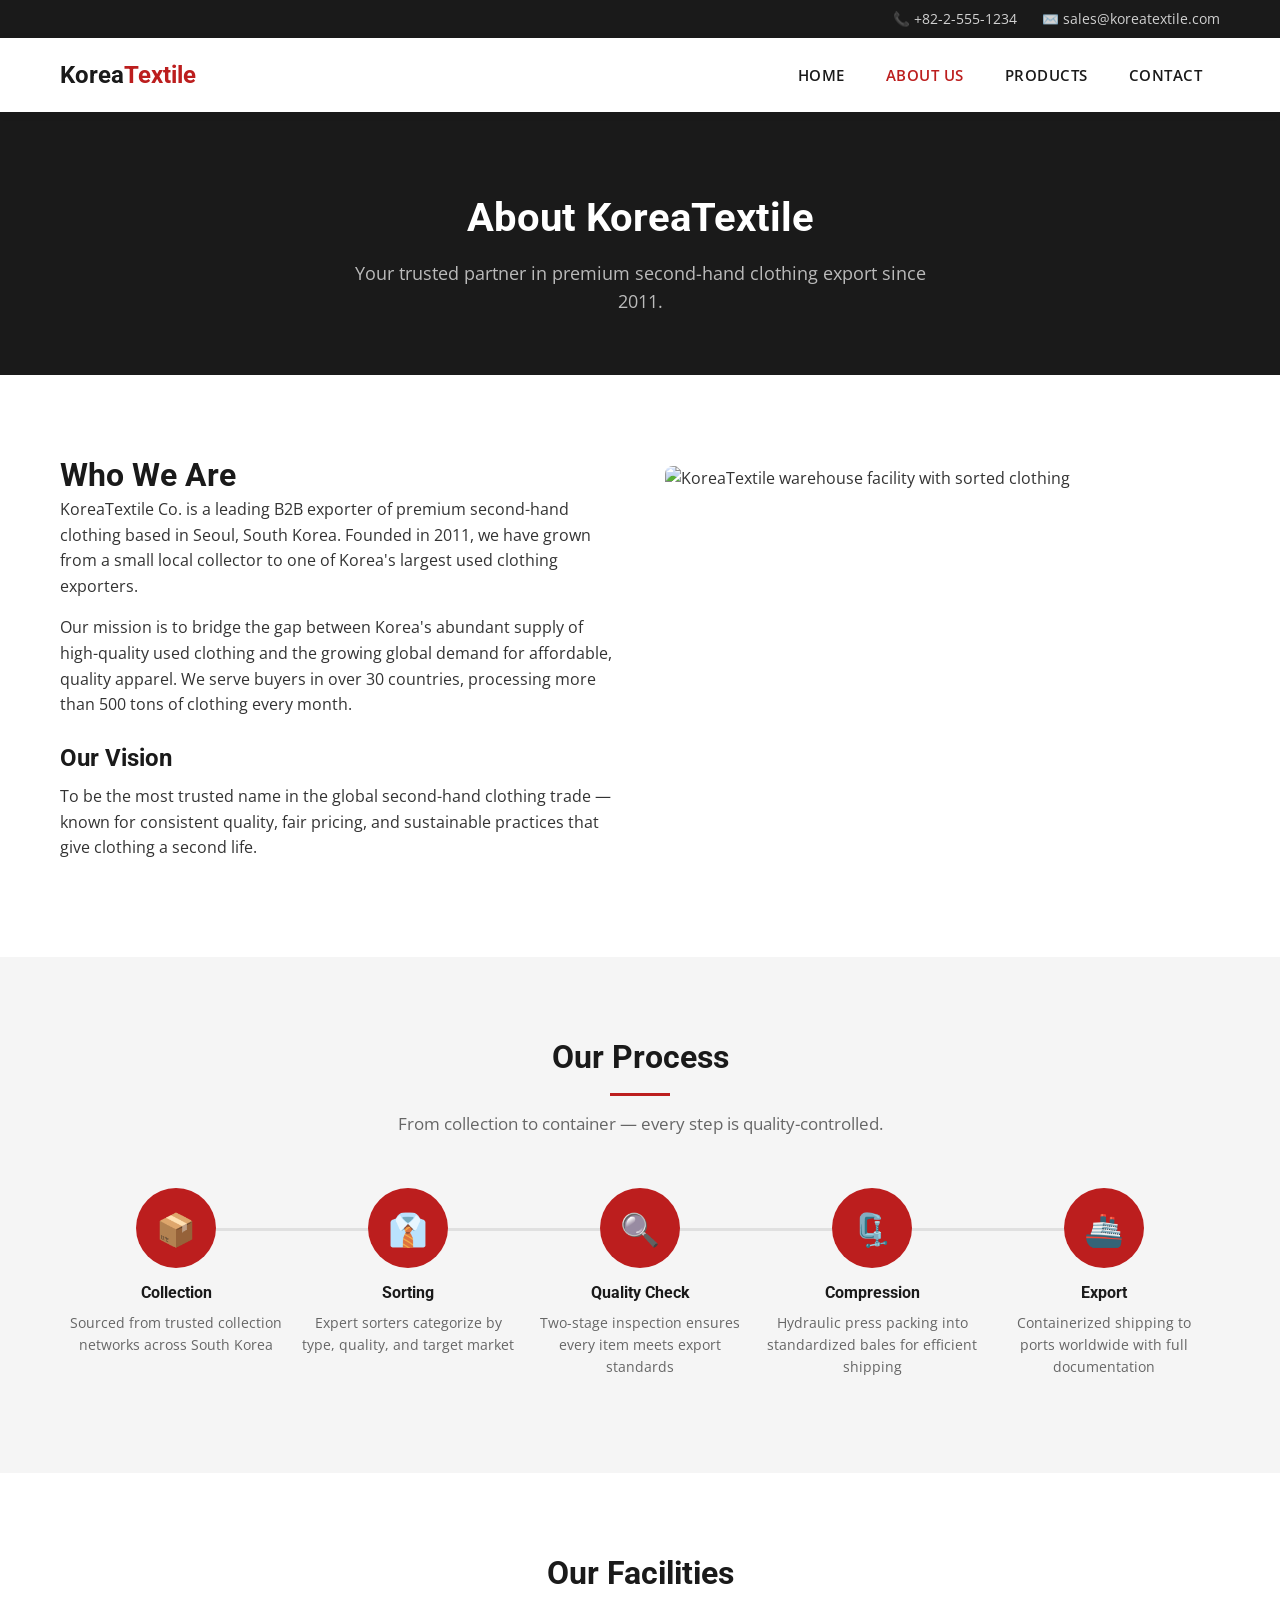
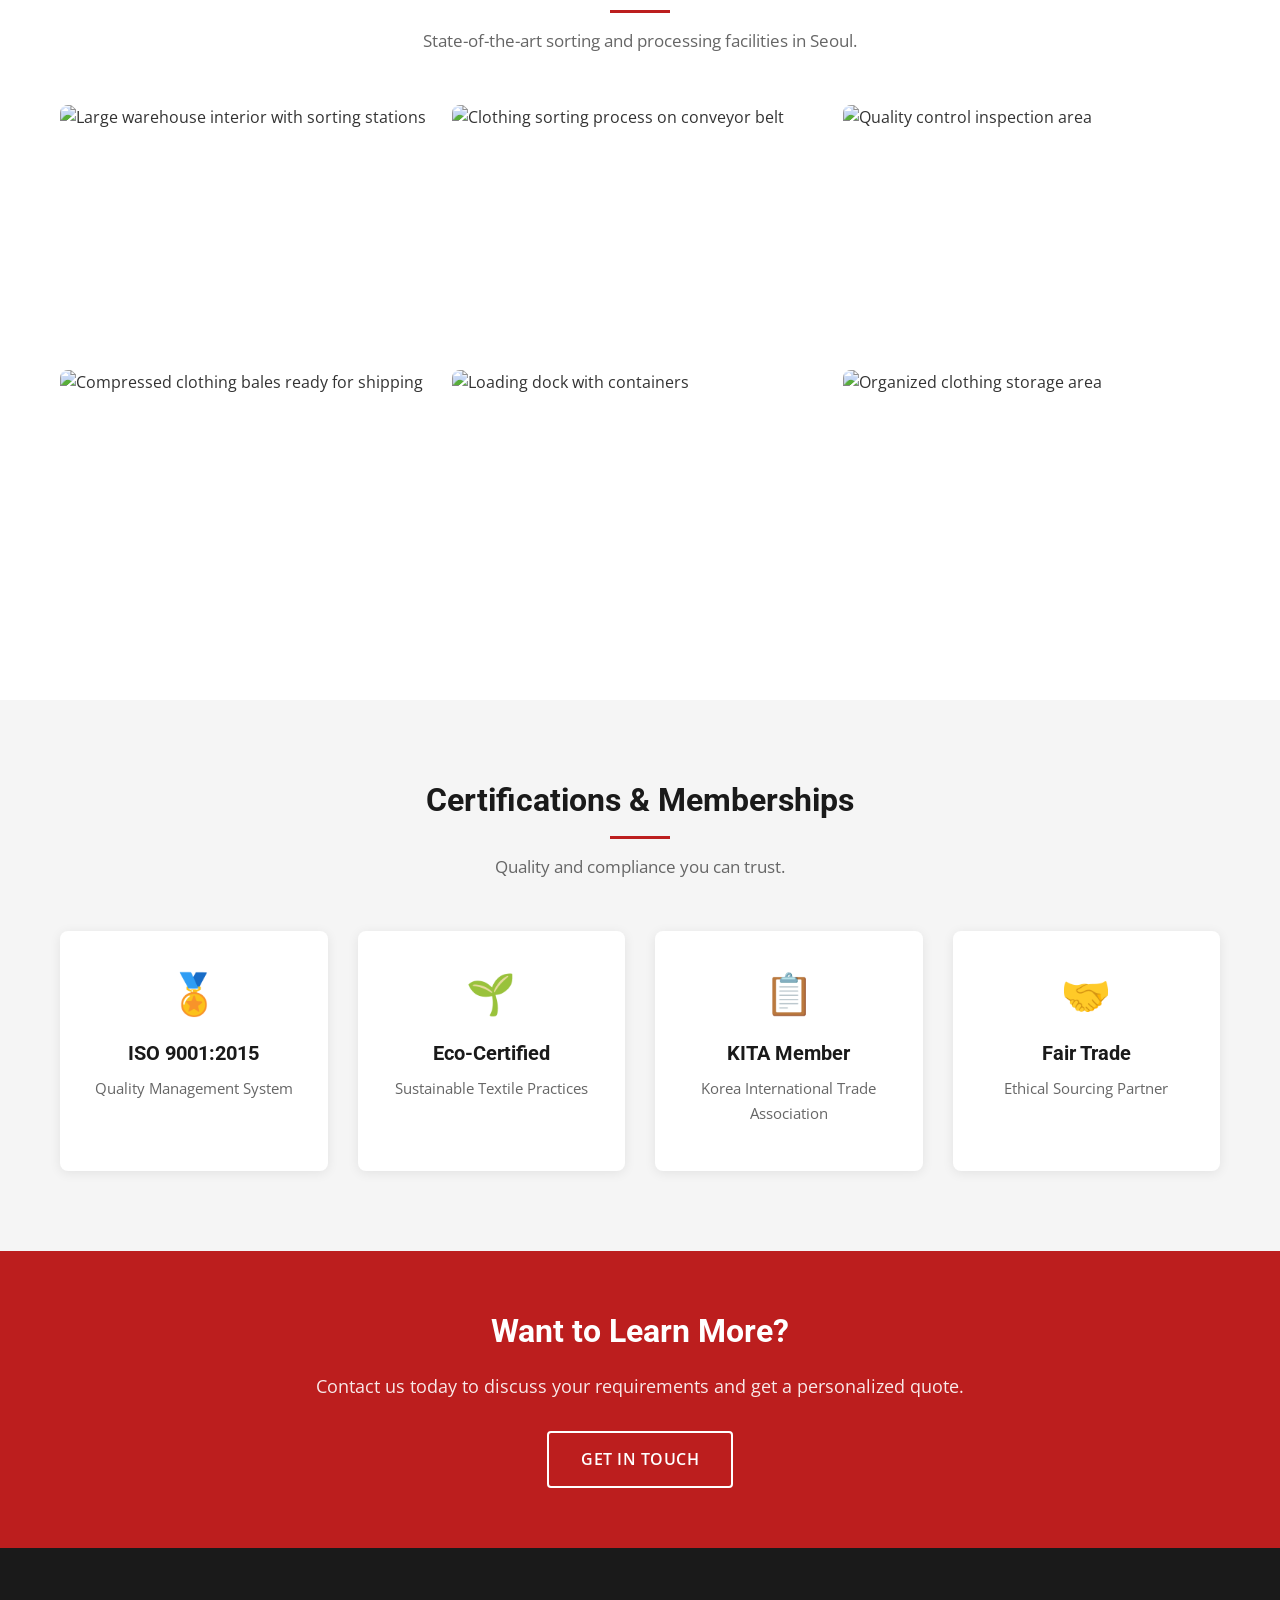
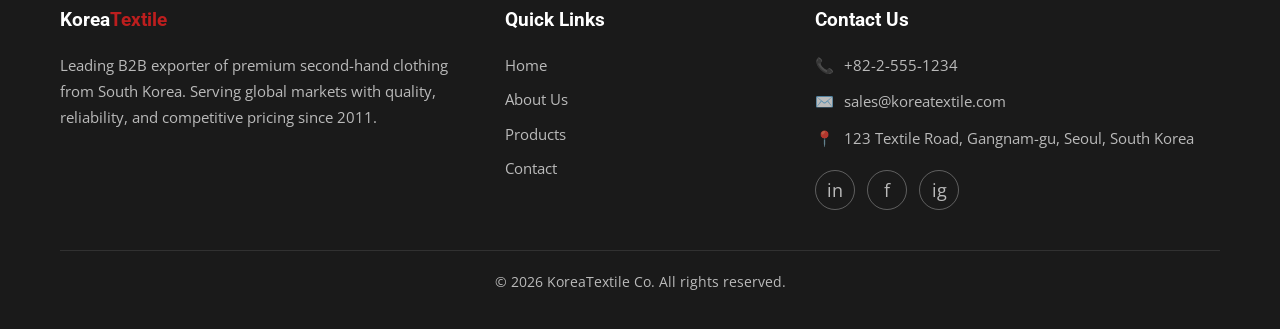
==== about.html @ 9825fd98 "B2B 중고 의류 수출 영문 웹사이트 데모 위시켓 #153612 수주용 정적 HTML 데모 사이트 - 4페이지: Home, About, Products, Contact - Euro" ====
<!DOCTYPE html>
<html lang="en">
<head>
  <meta charset="UTF-8">
  <meta name="viewport" content="width=device-width, initial-scale=1.0">
  <meta name="description" content="Learn about KoreaTextile Co. — our mission, sorting process, facilities, and commitment to quality in second-hand clothing export.">
  <title>About Us | KoreaTextile Co.</title>
  <link rel="preconnect" href="https://fonts.googleapis.com">
  <link href="https://fonts.googleapis.com/css2?family=Open+Sans:wght@400;600;700&family=Roboto:wght@400;700&display=swap" rel="stylesheet">
  <link rel="stylesheet" href="css/style.css">
</head>
<body>

  <!-- Top Bar -->
  <div class="topbar">
    <div class="container">
      <a href="tel:+8225551234">📞 +82-2-555-1234</a>
      <a href="mailto:sales@koreatextile.com">✉️ sales@koreatextile.com</a>
    </div>
  </div>

  <!-- Header -->
  <header class="header">
    <div class="container">
      <a href="index.html" class="nav__logo">Korea<span>Textile</span></a>
      <nav aria-label="Main navigation">
        <ul class="nav__menu">
          <li class="nav__item"><a href="index.html" class="nav__link">Home</a></li>
          <li class="nav__item nav__item--active"><a href="about.html" class="nav__link">About Us</a></li>
          <li class="nav__item"><a href="products.html" class="nav__link">Products</a></li>
          <li class="nav__item"><a href="contact.html" class="nav__link">Contact</a></li>
        </ul>
      </nav>
      <button class="nav__toggle" aria-label="Toggle navigation menu" aria-expanded="false">
        <span></span><span></span><span></span>
      </button>
    </div>
    <div class="nav__overlay"></div>
  </header>

  <main>

  <!-- Page Header -->
  <section class="page-header">
    <div class="container">
      <h1>About KoreaTextile</h1>
      <p>Your trusted partner in premium second-hand clothing export since 2011.</p>
    </div>
  </section>

  <!-- Company Overview -->
  <section class="section fade-in">
    <div class="container">
      <div class="two-col">
        <div>
          <h2>Who We Are</h2>
          <p>KoreaTextile Co. is a leading B2B exporter of premium second-hand clothing based in Seoul, South Korea. Founded in 2011, we have grown from a small local collector to one of Korea's largest used clothing exporters.</p>
          <p>Our mission is to bridge the gap between Korea's abundant supply of high-quality used clothing and the growing global demand for affordable, quality apparel. We serve buyers in over 30 countries, processing more than 500 tons of clothing every month.</p>
          <h3 style="margin-top:25px;margin-bottom:10px;">Our Vision</h3>
          <p>To be the most trusted name in the global second-hand clothing trade — known for consistent quality, fair pricing, and sustainable practices that give clothing a second life.</p>
        </div>
        <img src="https://images.unsplash.com/photo-1553062407-98eeb64c6a62?w=800&q=80" alt="KoreaTextile warehouse facility with sorted clothing" class="two-col__image">
      </div>
    </div>
  </section>

  <!-- Process -->
  <section class="section section--light fade-in">
    <div class="container">
      <div class="section__header">
        <h2>Our Process</h2>
        <p>From collection to container — every step is quality-controlled.</p>
      </div>
      <div class="process">
        <div class="process__step">
          <div class="process__icon">📦</div>
          <div>
            <h4 class="process__title">Collection</h4>
            <p class="process__text">Sourced from trusted collection networks across South Korea</p>
          </div>
        </div>
        <div class="process__step">
          <div class="process__icon">👔</div>
          <div>
            <h4 class="process__title">Sorting</h4>
            <p class="process__text">Expert sorters categorize by type, quality, and target market</p>
          </div>
        </div>
        <div class="process__step">
          <div class="process__icon">🔍</div>
          <div>
            <h4 class="process__title">Quality Check</h4>
            <p class="process__text">Two-stage inspection ensures every item meets export standards</p>
          </div>
        </div>
        <div class="process__step">
          <div class="process__icon">🗜️</div>
          <div>
            <h4 class="process__title">Compression</h4>
            <p class="process__text">Hydraulic press packing into standardized bales for efficient shipping</p>
          </div>
        </div>
        <div class="process__step">
          <div class="process__icon">🚢</div>
          <div>
            <h4 class="process__title">Export</h4>
            <p class="process__text">Containerized shipping to ports worldwide with full documentation</p>
          </div>
        </div>
      </div>
    </div>
  </section>

  <!-- Facility Gallery -->
  <section class="section fade-in">
    <div class="container">
      <div class="section__header">
        <h2>Our Facilities</h2>
        <p>State-of-the-art sorting and processing facilities in Seoul.</p>
      </div>
      <div class="gallery">
        <div class="gallery__item">
          <img src="https://images.unsplash.com/photo-1586528116311-ad8dd3c8310d?w=600&q=80" alt="Large warehouse interior with sorting stations" loading="lazy">
        </div>
        <div class="gallery__item">
          <img src="https://images.unsplash.com/photo-1558618666-fcd25c85f82e?w=600&q=80" alt="Clothing sorting process on conveyor belt" loading="lazy">
        </div>
        <div class="gallery__item">
          <img src="https://images.unsplash.com/photo-1620799140408-edc6dcb6d633?w=600&q=80" alt="Quality control inspection area" loading="lazy">
        </div>
        <div class="gallery__item">
          <img src="https://images.unsplash.com/photo-1558171813-4c088753af8f?w=600&q=80" alt="Compressed clothing bales ready for shipping" loading="lazy">
        </div>
        <div class="gallery__item">
          <img src="https://images.unsplash.com/photo-1586023492125-27b2c045efd7?w=600&q=80" alt="Loading dock with containers" loading="lazy">
        </div>
        <div class="gallery__item">
          <img src="https://images.unsplash.com/photo-1441986300917-64674bd600d8?w=600&q=80" alt="Organized clothing storage area" loading="lazy">
        </div>
      </div>
    </div>
  </section>

  <!-- Certifications -->
  <section class="section section--light fade-in">
    <div class="container">
      <div class="section__header">
        <h2>Certifications &amp; Memberships</h2>
        <p>Quality and compliance you can trust.</p>
      </div>
      <div class="grid grid--4col" style="text-align:center;">
        <div class="card" style="padding:30px;">
          <div class="card__icon">🏅</div>
          <h4 class="card__title">ISO 9001:2015</h4>
          <p class="card__text">Quality Management System</p>
        </div>
        <div class="card" style="padding:30px;">
          <div class="card__icon">🌱</div>
          <h4 class="card__title">Eco-Certified</h4>
          <p class="card__text">Sustainable Textile Practices</p>
        </div>
        <div class="card" style="padding:30px;">
          <div class="card__icon">📋</div>
          <h4 class="card__title">KITA Member</h4>
          <p class="card__text">Korea International Trade Association</p>
        </div>
        <div class="card" style="padding:30px;">
          <div class="card__icon">🤝</div>
          <h4 class="card__title">Fair Trade</h4>
          <p class="card__text">Ethical Sourcing Partner</p>
        </div>
      </div>
    </div>
  </section>

  <!-- CTA -->
  <section class="cta">
    <div class="container">
      <h2>Want to Learn More?</h2>
      <p>Contact us today to discuss your requirements and get a personalized quote.</p>
      <a href="contact.html" class="btn btn--outline">Get in Touch</a>
    </div>
  </section>

  </main>

  <!-- Footer -->
  <footer class="footer">
    <div class="container">
      <div class="footer__grid">
        <div>
          <h3 class="footer__title">Korea<span style="color:var(--primary)">Textile</span></h3>
          <p class="footer__text">Leading B2B exporter of premium second-hand clothing from South Korea. Serving global markets with quality, reliability, and competitive pricing since 2011.</p>
        </div>
        <div>
          <h3 class="footer__title">Quick Links</h3>
          <div class="footer__links">
            <a href="index.html">Home</a>
            <a href="about.html">About Us</a>
            <a href="products.html">Products</a>
            <a href="contact.html">Contact</a>
          </div>
        </div>
        <div>
          <h3 class="footer__title">Contact Us</h3>
          <div class="footer__contact-item">📞 <span>+82-2-555-1234</span></div>
          <div class="footer__contact-item">✉️ <span>sales@koreatextile.com</span></div>
          <div class="footer__contact-item">📍 <span>123 Textile Road, Gangnam-gu, Seoul, South Korea</span></div>
          <div class="footer__social">
            <a href="#" aria-label="LinkedIn">in</a>
            <a href="#" aria-label="Facebook">f</a>
            <a href="#" aria-label="Instagram">ig</a>
          </div>
        </div>
      </div>
      <div class="footer__bottom">
        <p>&copy; 2026 KoreaTextile Co. All rights reserved.</p>
      </div>
    </div>
  </footer>

  <script src="js/main.js"></script>
</body>
</html>
---- css/style.css ----
/* =============================================
   KoreaTextile B2B Demo — style.css
   BEM methodology | Mobile-first responsive
   ============================================= */

/* --- Reset & Base --- */
*, *::before, *::after {
  box-sizing: border-box;
  margin: 0;
  padding: 0;
}

html {
  scroll-behavior: smooth;
  font-size: 16px;
}

body {
  font-family: 'Open Sans', 'Roboto', Arial, sans-serif;
  color: var(--text);
  line-height: 1.6;
  background: var(--white);
}

a {
  color: inherit;
  text-decoration: none;
}

:focus-visible {
  outline: 2px solid var(--primary);
  outline-offset: 2px;
}

ul, ol {
  list-style: none;
}

img {
  max-width: 100%;
  height: auto;
  display: block;
}

/* --- CSS Custom Properties --- */
:root {
  --primary: #bc1e1e;
  --primary-hover: #a01818;
  --dark: #1a1a1a;
  --text: #333333;
  --text-light: #666666;
  --light: #f5f5f5;
  --white: #ffffff;
  --success: #28a745;
  --error: #dc3545;
  --border: #e0e0e0;
  --shadow: 0 2px 12px rgba(0,0,0,0.08);
  --shadow-lg: 0 8px 30px rgba(0,0,0,0.12);
  --transition: 0.3s ease;
  --container: 1200px;
}

/* --- Typography --- */
h1, h2, h3, h4, h5, h6 {
  font-family: 'Roboto', 'Open Sans', Arial, sans-serif;
  font-weight: 700;
  line-height: 1.3;
  color: var(--dark);
}

h1 { font-size: 2.5rem; }
h2 { font-size: 2rem; }
h3 { font-size: 1.5rem; }
h4 { font-size: 1.25rem; }
p { margin-bottom: 1rem; }

@media (max-width: 768px) {
  h1 { font-size: 1.8rem; }
  h2 { font-size: 1.5rem; }
  h3 { font-size: 1.25rem; }
}

/* --- Layout --- */
.container {
  max-width: var(--container);
  margin: 0 auto;
  padding: 0 20px;
}

.section {
  padding: 80px 0;
}

.section--dark {
  background: var(--dark);
  color: var(--white);
}

.section--dark h2,
.section--dark h3 {
  color: var(--white);
}

.section--light {
  background: var(--light);
}

.section__header {
  text-align: center;
  margin-bottom: 50px;
}

.section__header h2 {
  margin-bottom: 15px;
  position: relative;
}

.section__header h2::after {
  content: '';
  display: block;
  width: 60px;
  height: 3px;
  background: var(--primary);
  margin: 15px auto 0;
}

.section__header p {
  color: var(--text-light);
  max-width: 600px;
  margin: 0 auto;
  font-size: 1.05rem;
}

/* --- Grid --- */
.grid {
  display: grid;
  gap: 30px;
}

.grid--2col {
  grid-template-columns: repeat(2, 1fr);
}

.grid--3col {
  grid-template-columns: repeat(3, 1fr);
}

.grid--4col {
  grid-template-columns: repeat(4, 1fr);
}

@media (max-width: 992px) {
  .grid--3col,
  .grid--4col {
    grid-template-columns: repeat(2, 1fr);
  }
}

@media (max-width: 768px) {
  .grid--2col,
  .grid--3col,
  .grid--4col {
    grid-template-columns: 1fr;
  }
}

/* --- Buttons --- */
.btn {
  display: inline-block;
  padding: 14px 32px;
  font-size: 1rem;
  font-weight: 600;
  border: 2px solid transparent;
  border-radius: 4px;
  cursor: pointer;
  transition: all var(--transition);
  text-align: center;
  letter-spacing: 0.5px;
  text-transform: uppercase;
}

.btn--primary {
  background: var(--primary);
  color: var(--white);
  border-color: var(--primary);
}

.btn--primary:hover {
  background: var(--primary-hover);
  border-color: var(--primary-hover);
  transform: translateY(-2px);
  box-shadow: var(--shadow);
}

.btn--outline {
  background: transparent;
  color: var(--white);
  border-color: var(--white);
}

.btn--outline:hover {
  background: var(--white);
  color: var(--dark);
}

.btn--outline-dark {
  background: transparent;
  color: var(--dark);
  border-color: var(--dark);
}

.btn--outline-dark:hover {
  background: var(--dark);
  color: var(--white);
}

/* --- Cards --- */
.card {
  background: var(--white);
  border-radius: 8px;
  overflow: hidden;
  box-shadow: var(--shadow);
  transition: transform var(--transition), box-shadow var(--transition);
}

.card:hover {
  transform: translateY(-5px);
  box-shadow: var(--shadow-lg);
}

.card__image {
  width: 100%;
  height: 250px;
  object-fit: cover;
}

.card__body {
  padding: 25px;
}

.card__icon {
  font-size: 2.5rem;
  margin-bottom: 15px;
}

.card__title {
  font-size: 1.25rem;
  margin-bottom: 10px;
  color: var(--dark);
}

.card__text {
  color: var(--text-light);
  font-size: 0.95rem;
  line-height: 1.6;
}

.card__link {
  display: inline-block;
  margin-top: 15px;
  color: var(--primary);
  font-weight: 600;
  transition: color var(--transition);
}

.card__link:hover {
  color: var(--primary-hover);
}

/* =============================================
   TOP BAR
   ============================================= */
.topbar {
  background: var(--dark);
  color: var(--white);
  padding: 8px 0;
  font-size: 0.85rem;
}

.topbar .container {
  display: flex;
  justify-content: flex-end;
  gap: 25px;
}

.topbar a {
  color: var(--white);
  opacity: 0.8;
  transition: opacity var(--transition);
}

.topbar a:hover {
  opacity: 1;
}

/* =============================================
   HEADER / NAV
   ============================================= */
.header {
  background: var(--white);
  box-shadow: 0 2px 10px rgba(0,0,0,0.05);
  position: sticky;
  top: 0;
  z-index: 1000;
  transition: background var(--transition), box-shadow var(--transition);
}

.header--scrolled {
  background: var(--dark);
  box-shadow: 0 2px 20px rgba(0,0,0,0.2);
}

.header--scrolled .nav__link {
  color: var(--white);
}

.header--scrolled .nav__logo {
  color: var(--white);
}

.header .container {
  display: flex;
  align-items: center;
  justify-content: space-between;
  padding-top: 0;
  padding-bottom: 0;
}

.nav__logo {
  font-family: 'Roboto', sans-serif;
  font-size: 1.5rem;
  font-weight: 700;
  color: var(--dark);
  transition: color var(--transition);
  padding: 18px 0;
}

.nav__logo span {
  color: var(--primary);
}

.nav__menu {
  display: flex;
  gap: 5px;
}

.nav__item {
  position: relative;
}

.nav__link {
  display: block;
  padding: 22px 18px;
  font-weight: 600;
  font-size: 0.95rem;
  color: var(--dark);
  text-transform: uppercase;
  letter-spacing: 0.5px;
  transition: color var(--transition);
}

.nav__link:hover,
.nav__item--active .nav__link {
  color: var(--primary);
}

/* Hamburger */
.nav__toggle {
  display: none;
  flex-direction: column;
  gap: 5px;
  cursor: pointer;
  padding: 10px;
  z-index: 1001;
  background: none;
  border: none;
}

.nav__toggle span {
  display: block;
  width: 25px;
  height: 3px;
  background: var(--dark);
  transition: all var(--transition);
  border-radius: 2px;
}

.header--scrolled .nav__toggle span {
  background: var(--white);
}

.nav__toggle--active span:nth-child(1) {
  transform: rotate(45deg) translate(5px, 6px);
}

.nav__toggle--active span:nth-child(2) {
  opacity: 0;
}

.nav__toggle--active span:nth-child(3) {
  transform: rotate(-45deg) translate(5px, -6px);
}

@media (max-width: 768px) {
  .nav__toggle {
    display: flex;
  }

  .nav__menu {
    position: fixed;
    top: 0;
    right: -100%;
    width: 280px;
    height: 100vh;
    background: var(--dark);
    flex-direction: column;
    padding: 80px 30px 30px;
    gap: 0;
    transition: right var(--transition);
    z-index: 1000;
  }

  .nav__menu--open {
    right: 0;
  }

  .nav__link {
    color: var(--white);
    padding: 15px 0;
    border-bottom: 1px solid rgba(255,255,255,0.1);
  }

  .nav__overlay {
    display: none;
    position: fixed;
    top: 0;
    left: 0;
    width: 100%;
    height: 100%;
    background: rgba(0,0,0,0.5);
    z-index: 999;
  }

  .nav__overlay--active {
    display: block;
  }
}

/* =============================================
   HERO SLIDER
   ============================================= */
.hero {
  position: relative;
  height: 650px;
  overflow: hidden;
}

.hero__slide {
  position: absolute;
  top: 0;
  left: 0;
  width: 100%;
  height: 100%;
  opacity: 0;
  transition: opacity 0.8s ease;
  display: flex;
  align-items: center;
}

.hero__slide--active {
  opacity: 1;
}

.hero__bg {
  position: absolute;
  top: 0;
  left: 0;
  width: 100%;
  height: 100%;
  background-size: cover;
  background-position: center;
}

.hero__overlay {
  position: absolute;
  top: 0;
  left: 0;
  width: 100%;
  height: 100%;
  background: rgba(0, 0, 0, 0.6);
}

.hero__content {
  position: relative;
  z-index: 2;
  color: var(--white);
  max-width: 700px;
}

.hero__title {
  font-size: 3rem;
  font-weight: 700;
  margin-bottom: 20px;
  color: var(--white);
  line-height: 1.2;
}

.hero__subtitle {
  font-size: 1.2rem;
  margin-bottom: 30px;
  opacity: 0.9;
  line-height: 1.6;
}

.hero__controls {
  position: absolute;
  bottom: 30px;
  left: 50%;
  transform: translateX(-50%);
  display: flex;
  gap: 10px;
  z-index: 3;
}

.hero__dot {
  width: 12px;
  height: 12px;
  border-radius: 50%;
  background: rgba(255, 255, 255, 0.4);
  cursor: pointer;
  transition: background var(--transition);
  border: none;
}

.hero__dot--active {
  background: var(--primary);
}

.hero__arrow {
  position: absolute;
  top: 50%;
  transform: translateY(-50%);
  z-index: 3;
  background: rgba(0, 0, 0, 0.4);
  color: var(--white);
  border: none;
  width: 50px;
  height: 50px;
  font-size: 1.5rem;
  cursor: pointer;
  transition: background var(--transition);
  display: flex;
  align-items: center;
  justify-content: center;
}

.hero__arrow:hover {
  background: var(--primary);
}

.hero__arrow--prev {
  left: 20px;
}

.hero__arrow--next {
  right: 20px;
}

@media (max-width: 768px) {
  .hero {
    height: 500px;
  }

  .hero__title {
    font-size: 1.8rem;
  }

  .hero__subtitle {
    font-size: 1rem;
  }

  .hero__arrow {
    width: 40px;
    height: 40px;
    font-size: 1.2rem;
  }
}

/* =============================================
   WHY CHOOSE US
   ============================================= */
.features .card {
  text-align: center;
  padding: 40px 25px;
}

.features .card__icon {
  font-size: 3rem;
}

/* =============================================
   STATISTICS BAR
   ============================================= */
.stats {
  padding: 60px 0;
}

.stats .container {
  display: flex;
  justify-content: space-around;
  flex-wrap: wrap;
  gap: 30px;
}

.stats__item {
  text-align: center;
}

.stats__number {
  font-size: 2.8rem;
  font-weight: 700;
  color: var(--primary);
  line-height: 1;
}

.stats__label {
  font-size: 0.95rem;
  color: rgba(255,255,255,0.8);
  margin-top: 10px;
  text-transform: uppercase;
  letter-spacing: 1px;
}

@media (max-width: 768px) {
  .stats .container {
    gap: 20px;
  }

  .stats__item {
    flex: 0 0 45%;
  }

  .stats__number {
    font-size: 2rem;
  }
}

/* =============================================
   TESTIMONIALS
   ============================================= */
.testimonials .card {
  padding: 30px;
  text-align: center;
}

.testimonials__quote {
  font-style: italic;
  color: var(--text-light);
  margin-bottom: 20px;
  line-height: 1.7;
  font-size: 1rem;
}

.testimonials__author {
  font-weight: 700;
  color: var(--dark);
}

.testimonials__role {
  font-size: 0.85rem;
  color: var(--text-light);
}

/* =============================================
   CTA
   ============================================= */
.cta {
  background: var(--primary);
  padding: 60px 0;
  text-align: center;
  color: var(--white);
}

.cta h2 {
  color: var(--white);
  margin-bottom: 20px;
}

.cta p {
  opacity: 0.9;
  margin-bottom: 30px;
  font-size: 1.1rem;
}

/* =============================================
   ABOUT — PROCESS TIMELINE
   ============================================= */
.process {
  display: flex;
  justify-content: space-between;
  position: relative;
  margin-top: 40px;
}

.process::before {
  content: '';
  position: absolute;
  top: 40px;
  left: 10%;
  right: 10%;
  height: 3px;
  background: var(--border);
}

.process__step {
  text-align: center;
  flex: 1;
  position: relative;
  padding: 0 10px;
}

.process__icon {
  width: 80px;
  height: 80px;
  background: var(--primary);
  border-radius: 50%;
  display: flex;
  align-items: center;
  justify-content: center;
  font-size: 2rem;
  margin: 0 auto 15px;
  position: relative;
  z-index: 1;
}

.process__title {
  font-size: 1rem;
  font-weight: 700;
  margin-bottom: 8px;
  color: var(--dark);
}

.process__text {
  font-size: 0.85rem;
  color: var(--text-light);
}

@media (max-width: 768px) {
  .process {
    flex-direction: column;
    gap: 30px;
  }

  .process::before {
    top: 0;
    bottom: 0;
    left: 40px;
    right: auto;
    width: 3px;
    height: auto;
  }

  .process__step {
    display: flex;
    text-align: left;
    gap: 20px;
    align-items: flex-start;
  }

  .process__icon {
    width: 60px;
    height: 60px;
    font-size: 1.5rem;
    flex-shrink: 0;
    margin: 0;
  }
}

/* =============================================
   ABOUT — GALLERY
   ============================================= */
.gallery {
  display: grid;
  grid-template-columns: repeat(3, 1fr);
  gap: 15px;
}

.gallery__item {
  height: 250px;
  overflow: hidden;
  border-radius: 8px;
}

.gallery__item img {
  width: 100%;
  height: 100%;
  object-fit: cover;
  transition: transform var(--transition);
}

.gallery__item:hover img {
  transform: scale(1.05);
}

@media (max-width: 768px) {
  .gallery {
    grid-template-columns: repeat(2, 1fr);
  }
}

/* =============================================
   PRODUCTS
   ============================================= */
.product-detail {
  display: grid;
  grid-template-columns: 1fr 1fr;
  gap: 40px;
  align-items: start;
  margin-bottom: 60px;
  padding-bottom: 60px;
  border-bottom: 1px solid var(--border);
}

.product-detail:last-child {
  border-bottom: none;
  margin-bottom: 0;
  padding-bottom: 0;
}

.product-detail:nth-child(even) .product-detail__image {
  order: 2;
}

.product-detail:nth-child(even) .product-detail__info {
  order: 1;
}

.product-detail__image {
  width: 100%;
  height: 350px;
  object-fit: cover;
  border-radius: 8px;
}

.product-detail__info h3 {
  margin-bottom: 15px;
  font-size: 1.5rem;
}

.product-detail__info p {
  color: var(--text-light);
  margin-bottom: 20px;
}

.product-detail__specs {
  background: var(--light);
  padding: 20px;
  border-radius: 8px;
}

.product-detail__specs dt {
  font-weight: 700;
  color: var(--dark);
  margin-bottom: 4px;
}

.product-detail__specs dd {
  color: var(--text-light);
  margin-bottom: 12px;
  padding-bottom: 12px;
  border-bottom: 1px solid var(--border);
}

.product-detail__specs dd:last-child {
  margin-bottom: 0;
  padding-bottom: 0;
  border-bottom: none;
}

@media (max-width: 768px) {
  .product-detail {
    grid-template-columns: 1fr;
  }

  .product-detail:nth-child(even) {
    direction: ltr;
  }
}

/* =============================================
   FAQ ACCORDION
   ============================================= */
.faq__item {
  border: 1px solid var(--border);
  border-radius: 8px;
  margin-bottom: 12px;
  overflow: hidden;
}

.faq__question {
  width: 100%;
  background: var(--white);
  border: none;
  padding: 18px 25px;
  font-size: 1rem;
  font-weight: 600;
  color: var(--dark);
  text-align: left;
  cursor: pointer;
  display: flex;
  justify-content: space-between;
  align-items: center;
  transition: background var(--transition);
}

.faq__question:hover {
  background: var(--light);
}

.faq__question::after {
  content: '+';
  font-size: 1.5rem;
  font-weight: 300;
  transition: transform var(--transition);
}

.faq__item--open .faq__question::after {
  transform: rotate(45deg);
}

.faq__answer {
  max-height: 0;
  overflow: hidden;
  transition: max-height 0.3s ease, padding 0.3s ease;
}

.faq__item--open .faq__answer {
  max-height: 1000px;
  padding: 0 25px 20px;
}

.faq__answer p {
  color: var(--text-light);
  line-height: 1.7;
}

/* =============================================
   CONTACT FORM
   ============================================= */
.contact-info {
  display: grid;
  grid-template-columns: repeat(3, 1fr);
  gap: 30px;
  margin-bottom: 50px;
}

.contact-info__item {
  text-align: center;
  padding: 30px;
  background: var(--light);
  border-radius: 8px;
}

.contact-info__icon {
  font-size: 2.5rem;
  margin-bottom: 15px;
}

.contact-info__title {
  font-weight: 700;
  font-size: 1.1rem;
  margin-bottom: 8px;
  color: var(--dark);
}

.contact-info__text {
  color: var(--text-light);
  font-size: 0.95rem;
}

@media (max-width: 768px) {
  .contact-info {
    grid-template-columns: 1fr;
  }
}

.form {
  max-width: 800px;
  margin: 0 auto;
  background: var(--white);
  padding: 40px;
  border-radius: 8px;
  box-shadow: var(--shadow);
}

.form__group {
  margin-bottom: 20px;
}

.form__label {
  display: block;
  margin-bottom: 6px;
  font-weight: 600;
  color: var(--dark);
  font-size: 0.95rem;
}

.form__label span {
  color: var(--primary);
}

.form__input,
.form__select,
.form__textarea {
  width: 100%;
  padding: 12px 16px;
  font-size: 1rem;
  font-family: inherit;
  border: 2px solid var(--border);
  border-radius: 6px;
  transition: border-color var(--transition);
  background: var(--white);
}

.form__input:focus,
.form__select:focus,
.form__textarea:focus {
  outline: none;
  border-color: var(--primary);
}

.form__input--error,
.form__select--error,
.form__textarea--error {
  border-color: var(--error);
}

.form__error {
  color: var(--error);
  font-size: 0.85rem;
  margin-top: 4px;
  display: none;
}

.form__group--error .form__error {
  display: block;
}

.form__textarea {
  min-height: 150px;
  resize: vertical;
}

.form__row {
  display: grid;
  grid-template-columns: 1fr 1fr;
  gap: 20px;
}

@media (max-width: 768px) {
  .form__row {
    grid-template-columns: 1fr;
  }

  .form {
    padding: 25px;
  }
}

.form__submit {
  width: 100%;
  margin-top: 10px;
}

.form__message {
  padding: 15px 20px;
  border-radius: 6px;
  margin-top: 20px;
  display: none;
  font-weight: 600;
}

.form__message--success {
  background: #d4edda;
  color: var(--success);
  border: 1px solid #c3e6cb;
  display: block;
}

.form__message--error {
  background: #f8d7da;
  color: var(--error);
  border: 1px solid #f5c6cb;
  display: block;
}

/* =============================================
   PAGE HEADER (inner pages)
   ============================================= */
.page-header {
  background: var(--dark);
  padding: 80px 0 60px;
  text-align: center;
  color: var(--white);
}

.page-header h1 {
  color: var(--white);
  margin-bottom: 15px;
}

.page-header p {
  color: rgba(255,255,255,0.7);
  max-width: 600px;
  margin: 0 auto;
  font-size: 1.1rem;
}

/* =============================================
   FOOTER
   ============================================= */
.footer {
  background: var(--dark);
  color: rgba(255,255,255,0.7);
  padding: 60px 0 0;
}

.footer__grid {
  display: grid;
  grid-template-columns: 1.5fr 1fr 1.5fr;
  gap: 40px;
  padding-bottom: 40px;
}

.footer__title {
  font-size: 1.2rem;
  font-weight: 700;
  color: var(--white);
  margin-bottom: 20px;
}

.footer__text {
  line-height: 1.7;
  font-size: 0.95rem;
}

.footer__links {
  display: flex;
  flex-direction: column;
  gap: 10px;
}

.footer__links a {
  transition: color var(--transition);
  font-size: 0.95rem;
}

.footer__links a:hover {
  color: var(--primary);
}

.footer__contact-item {
  display: flex;
  gap: 10px;
  margin-bottom: 12px;
  font-size: 0.95rem;
  align-items: flex-start;
}

.footer__social {
  display: flex;
  gap: 12px;
  margin-top: 20px;
}

.footer__social a {
  width: 40px;
  height: 40px;
  border: 1px solid rgba(255,255,255,0.3);
  border-radius: 50%;
  display: flex;
  align-items: center;
  justify-content: center;
  font-size: 1.1rem;
  transition: all var(--transition);
}

.footer__social a:hover {
  background: var(--primary);
  border-color: var(--primary);
  color: var(--white);
}

.footer__bottom {
  border-top: 1px solid rgba(255,255,255,0.1);
  padding: 20px 0;
  text-align: center;
  font-size: 0.85rem;
}

@media (max-width: 768px) {
  .footer__grid {
    grid-template-columns: 1fr;
    gap: 30px;
  }
}

/* =============================================
   ANIMATIONS (fade-in on scroll)
   ============================================= */
.fade-in {
  opacity: 0;
  transform: translateY(30px);
  transition: opacity 0.6s ease, transform 0.6s ease;
}

.fade-in--visible {
  opacity: 1;
  transform: translateY(0);
}

/* =============================================
   GLOBAL REACH — flag grid
   ============================================= */
.flags {
  display: flex;
  flex-wrap: wrap;
  justify-content: center;
  gap: 20px;
}

.flags__item {
  text-align: center;
  padding: 15px 20px;
  background: var(--white);
  border-radius: 8px;
  box-shadow: var(--shadow);
  min-width: 120px;
}

.flags__emoji {
  font-size: 2rem;
  margin-bottom: 8px;
}

.flags__name {
  font-size: 0.85rem;
  color: var(--text-light);
  font-weight: 600;
}

/* =============================================
   2-COL LAYOUT (about, etc.)
   ============================================= */
.two-col {
  display: grid;
  grid-template-columns: 1fr 1fr;
  gap: 50px;
  align-items: center;
}

.two-col__image {
  border-radius: 8px;
  width: 100%;
  height: 400px;
  object-fit: cover;
}

@media (max-width: 768px) {
  .two-col {
    grid-template-columns: 1fr;
    gap: 30px;
  }
}
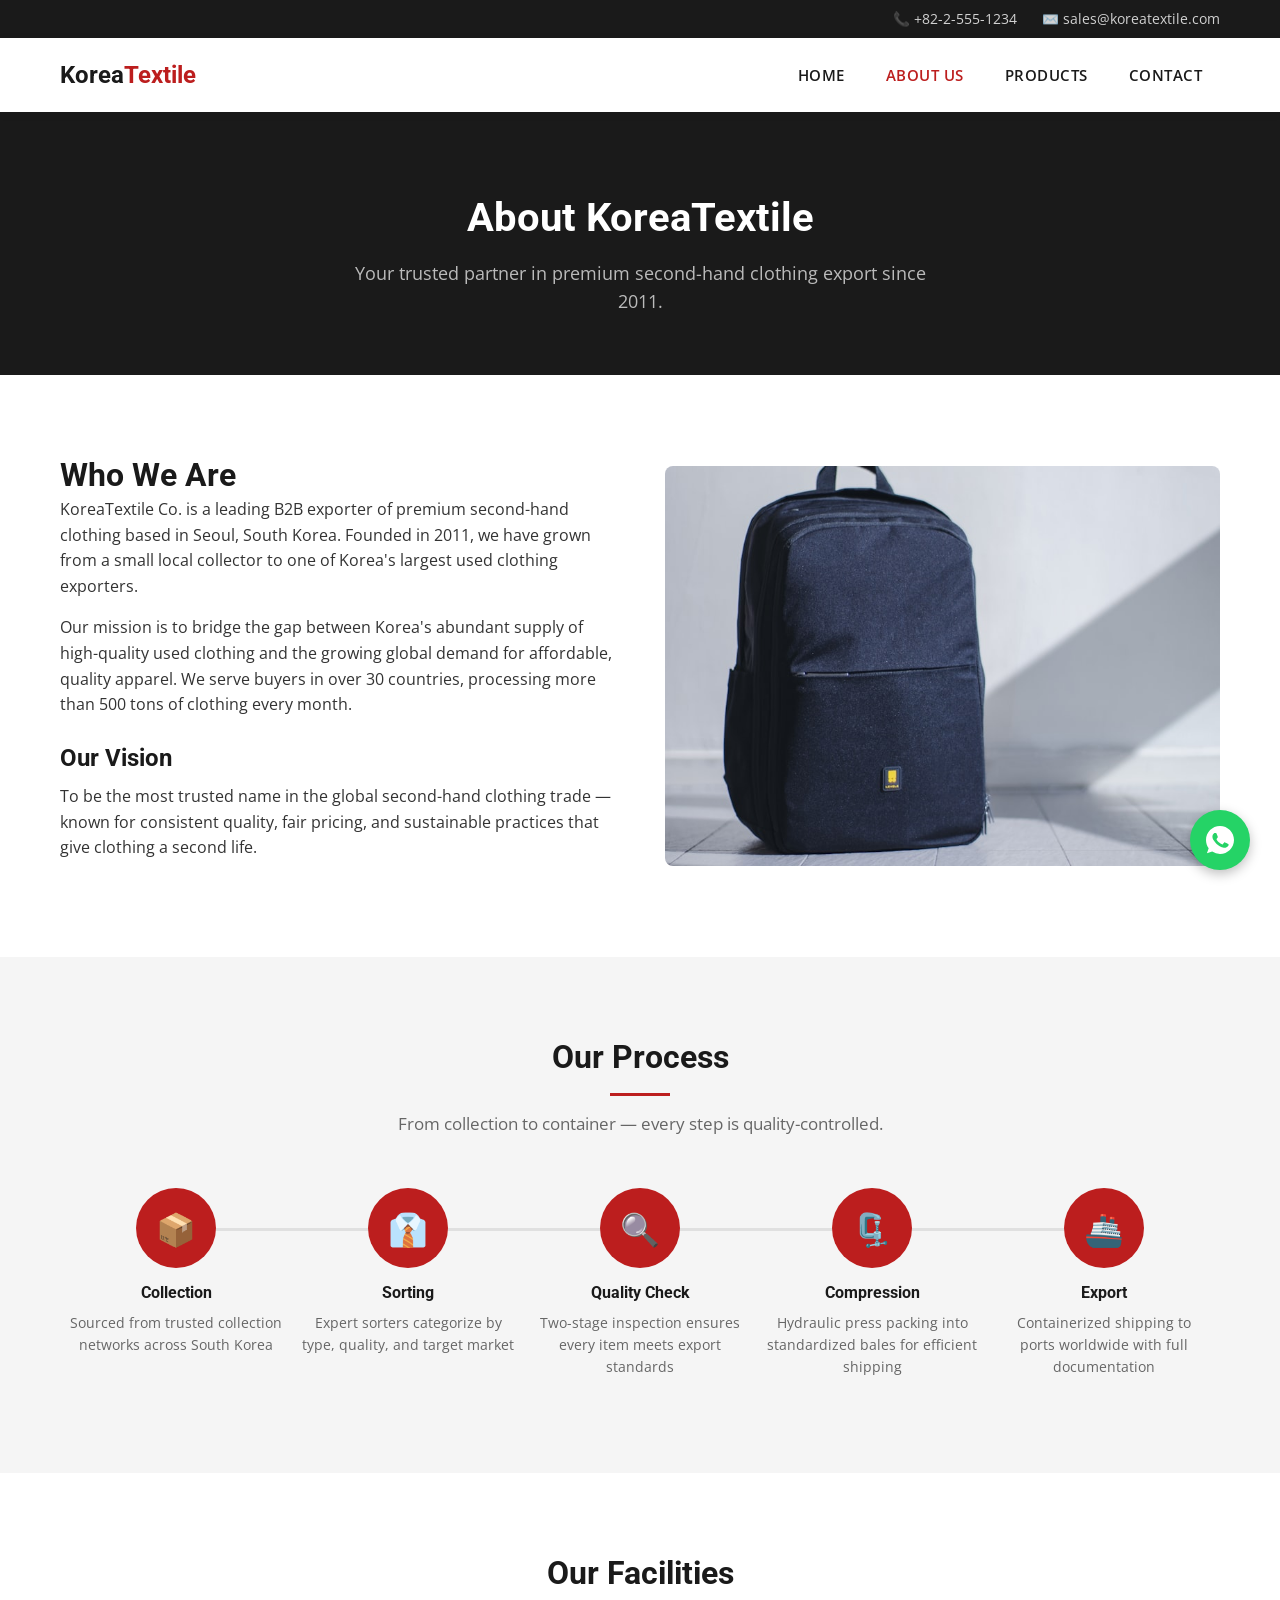
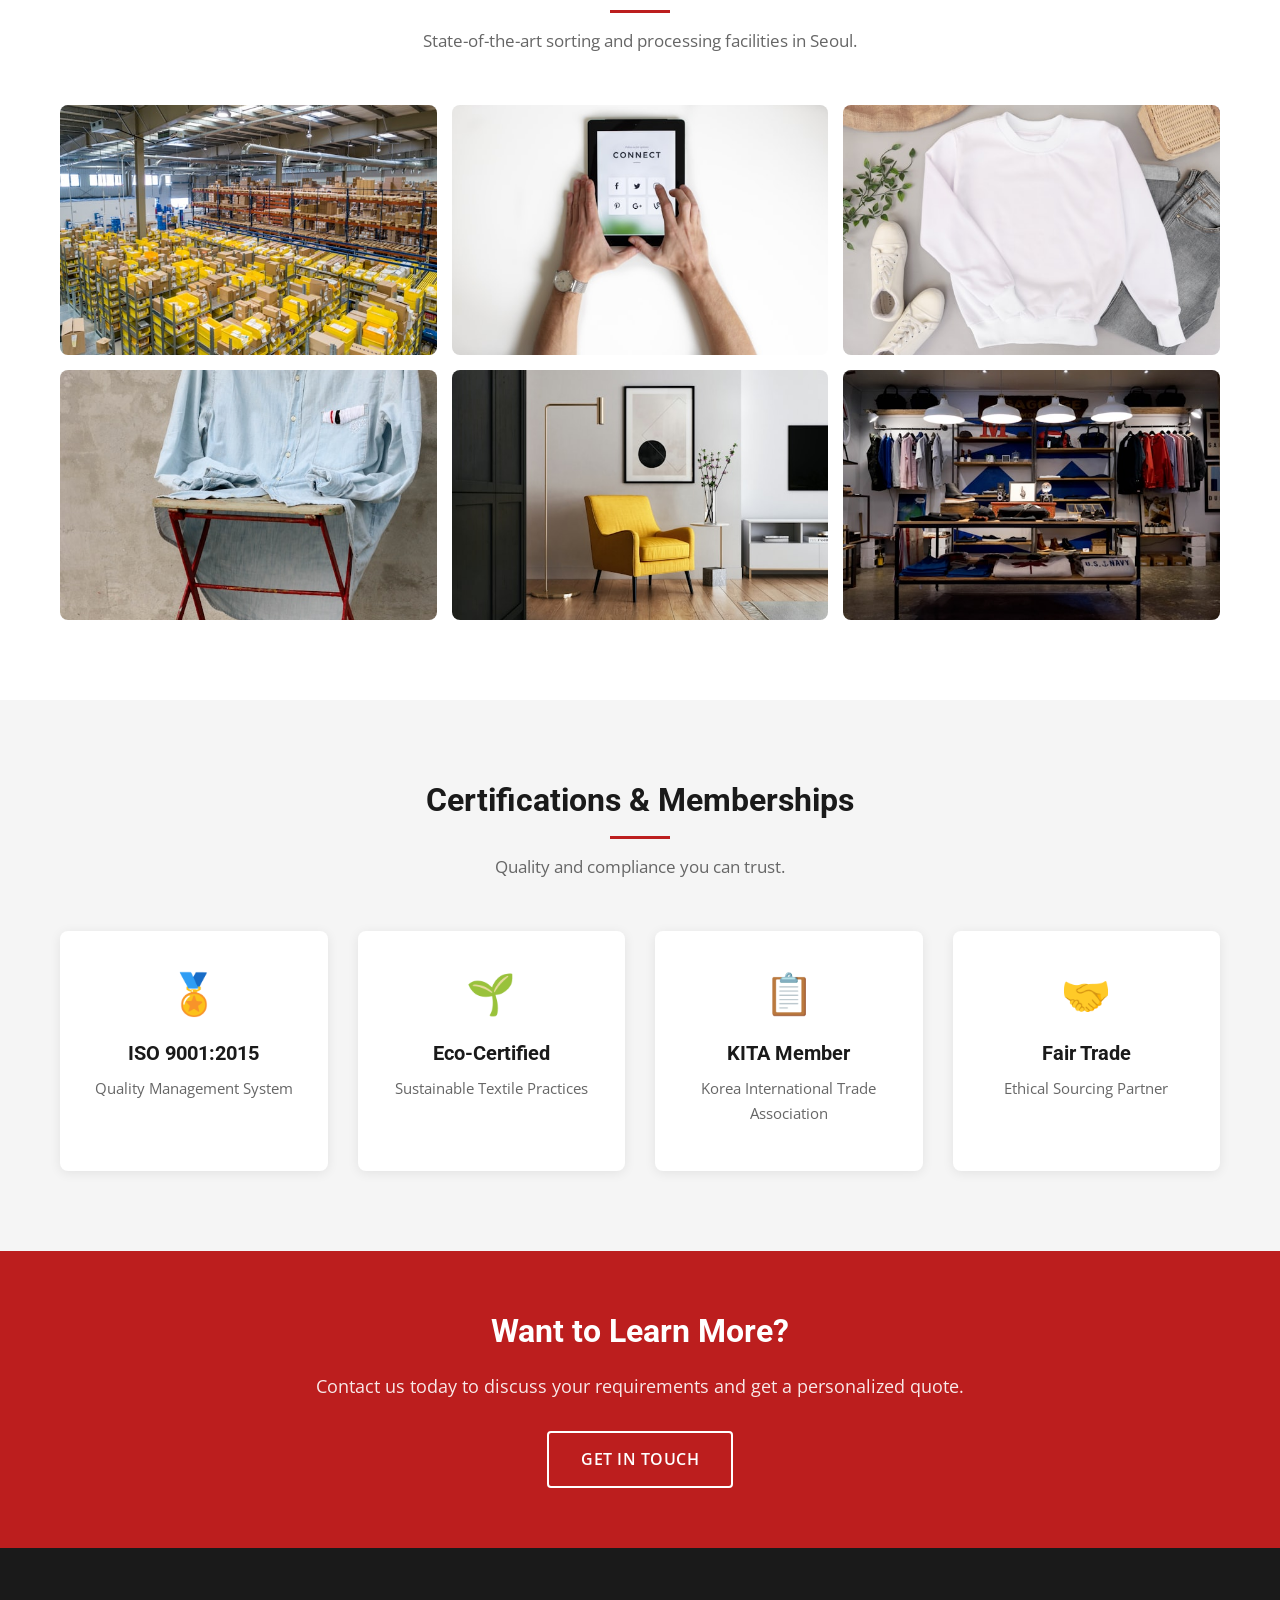
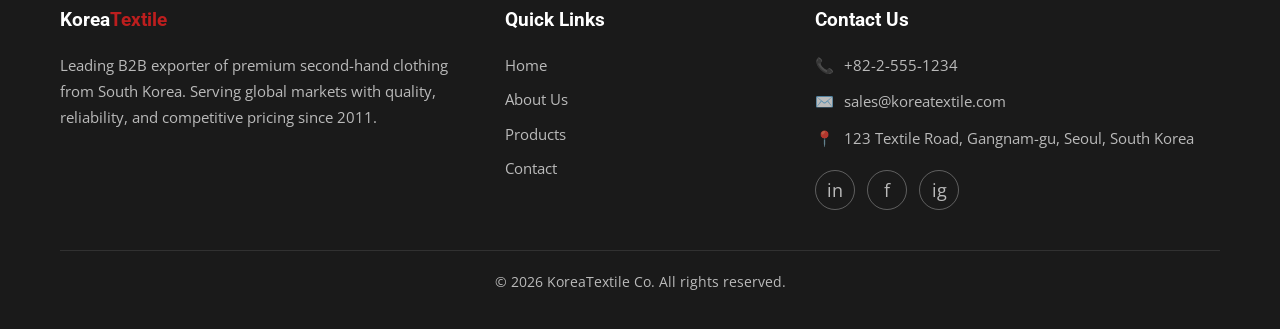
==== commit af9b5411: "WhatsApp 버튼 추가, 이미지 로컬화, favicon, 지원서 데모URL 반영 - 4페이지에 WhatsApp 플로팅 버튼 + CSS 추가 - Unsplash CDN URL →" ====
--- a/about.html
+++ b/about.html
@@ -7,6 +7,7 @@
   <title>About Us | KoreaTextile Co.</title>
   <link rel="preconnect" href="https://fonts.googleapis.com">
   <link href="https://fonts.googleapis.com/css2?family=Open+Sans:wght@400;600;700&family=Roboto:wght@400;700&display=swap" rel="stylesheet">
+  <link rel="icon" type="image/svg+xml" href="data:image/svg+xml,<svg xmlns='http://www.w3.org/2000/svg' viewBox='0 0 100 100'><text y='.9em' font-size='90'>👔</text></svg>">
   <link rel="stylesheet" href="css/style.css">
 </head>
 <body>
@@ -59,7 +60,7 @@
           <h3 style="margin-top:25px;margin-bottom:10px;">Our Vision</h3>
           <p>To be the most trusted name in the global second-hand clothing trade — known for consistent quality, fair pricing, and sustainable practices that give clothing a second life.</p>
         </div>
-        <img src="https://images.unsplash.com/photo-1553062407-98eeb64c6a62?w=800&q=80" alt="KoreaTextile warehouse facility with sorted clothing" class="two-col__image">
+        <img src="images/about-company.jpg" alt="KoreaTextile warehouse facility with sorted clothing" class="two-col__image">
       </div>
     </div>
   </section>
@@ -120,22 +121,22 @@
       </div>
       <div class="gallery">
         <div class="gallery__item">
-          <img src="https://images.unsplash.com/photo-1586528116311-ad8dd3c8310d?w=600&q=80" alt="Large warehouse interior with sorting stations" loading="lazy">
-        </div>
-        <div class="gallery__item">
-          <img src="https://images.unsplash.com/photo-1558618666-fcd25c85f82e?w=600&q=80" alt="Clothing sorting process on conveyor belt" loading="lazy">
-        </div>
-        <div class="gallery__item">
-          <img src="https://images.unsplash.com/photo-1620799140408-edc6dcb6d633?w=600&q=80" alt="Quality control inspection area" loading="lazy">
-        </div>
-        <div class="gallery__item">
-          <img src="https://images.unsplash.com/photo-1558171813-4c088753af8f?w=600&q=80" alt="Compressed clothing bales ready for shipping" loading="lazy">
-        </div>
-        <div class="gallery__item">
-          <img src="https://images.unsplash.com/photo-1586023492125-27b2c045efd7?w=600&q=80" alt="Loading dock with containers" loading="lazy">
-        </div>
-        <div class="gallery__item">
-          <img src="https://images.unsplash.com/photo-1441986300917-64674bd600d8?w=600&q=80" alt="Organized clothing storage area" loading="lazy">
+          <img src="images/facility-1.jpg" alt="Large warehouse interior with sorting stations" loading="lazy">
+        </div>
+        <div class="gallery__item">
+          <img src="images/facility-2.jpg" alt="Clothing sorting process on conveyor belt" loading="lazy">
+        </div>
+        <div class="gallery__item">
+          <img src="images/facility-3.jpg" alt="Quality control inspection area" loading="lazy">
+        </div>
+        <div class="gallery__item">
+          <img src="images/facility-4.jpg" alt="Compressed clothing bales ready for shipping" loading="lazy">
+        </div>
+        <div class="gallery__item">
+          <img src="images/facility-5.jpg" alt="Loading dock with containers" loading="lazy">
+        </div>
+        <div class="gallery__item">
+          <img src="images/facility-6.jpg" alt="Organized clothing storage area" loading="lazy">
         </div>
       </div>
     </div>
@@ -219,6 +220,10 @@
     </div>
   </footer>
 
+  <!-- WhatsApp Float -->
+  <a href="https://wa.me/8225551234" class="whatsapp-float" target="_blank" rel="noopener noreferrer" aria-label="Chat on WhatsApp">
+    <svg xmlns="http://www.w3.org/2000/svg" viewBox="0 0 32 32" fill="#fff" width="28" height="28"><path d="M16.004 0h-.008C7.174 0 0 7.176 0 16.004c0 3.5 1.132 6.738 3.052 9.372L1.056 31.2l6.012-1.97A15.93 15.93 0 0 0 16.004 32C24.826 32 32 24.826 32 16.004 32 7.176 24.826 0 16.004 0zm9.33 22.616c-.39 1.1-2.282 2.108-3.14 2.17-.788.056-1.748.08-2.822-.178a25.6 25.6 0 0 1-2.554-.946c-4.494-1.936-7.426-6.49-7.652-6.79-.224-.3-1.832-2.434-1.832-4.642s1.16-3.292 1.572-3.744c.41-.452.898-.564 1.196-.564l.862.016c.276.012.648-.106 1.014.774.39.938 1.324 3.232 1.438 3.466.116.234.194.506.04.806-.156.3-.234.488-.46.752-.228.266-.478.594-.682.796-.228.228-.466.476-.2.934.266.458 1.182 1.95 2.538 3.158 1.742 1.552 3.21 2.032 3.668 2.262.458.228.726.192.992-.116.266-.31 1.142-1.332 1.446-1.79.304-.458.608-.378 1.024-.228.416.15 2.642 1.246 3.094 1.472.452.228.754.338.866.524.116.188.116 1.07-.274 2.168z"/></svg>
+  </a>
   <script src="js/main.js"></script>
 </body>
 </html>
--- a/css/style.css
+++ b/css/style.css
@@ -1250,6 +1250,39 @@
 }
 
 /* =============================================
+   WHATSAPP FLOATING BUTTON
+   ============================================= */
+.whatsapp-float {
+  position: fixed;
+  bottom: 30px;
+  right: 30px;
+  width: 60px;
+  height: 60px;
+  background: #25D366;
+  border-radius: 50%;
+  display: flex;
+  align-items: center;
+  justify-content: center;
+  box-shadow: 0 4px 12px rgba(0,0,0,0.25);
+  z-index: 9999;
+  transition: transform var(--transition), box-shadow var(--transition);
+}
+
+.whatsapp-float:hover {
+  transform: scale(1.1);
+  box-shadow: 0 6px 20px rgba(0,0,0,0.3);
+}
+
+@media (max-width: 768px) {
+  .whatsapp-float {
+    bottom: 20px;
+    right: 20px;
+    width: 50px;
+    height: 50px;
+  }
+}
+
+/* =============================================
    2-COL LAYOUT (about, etc.)
    ============================================= */
 .two-col {
